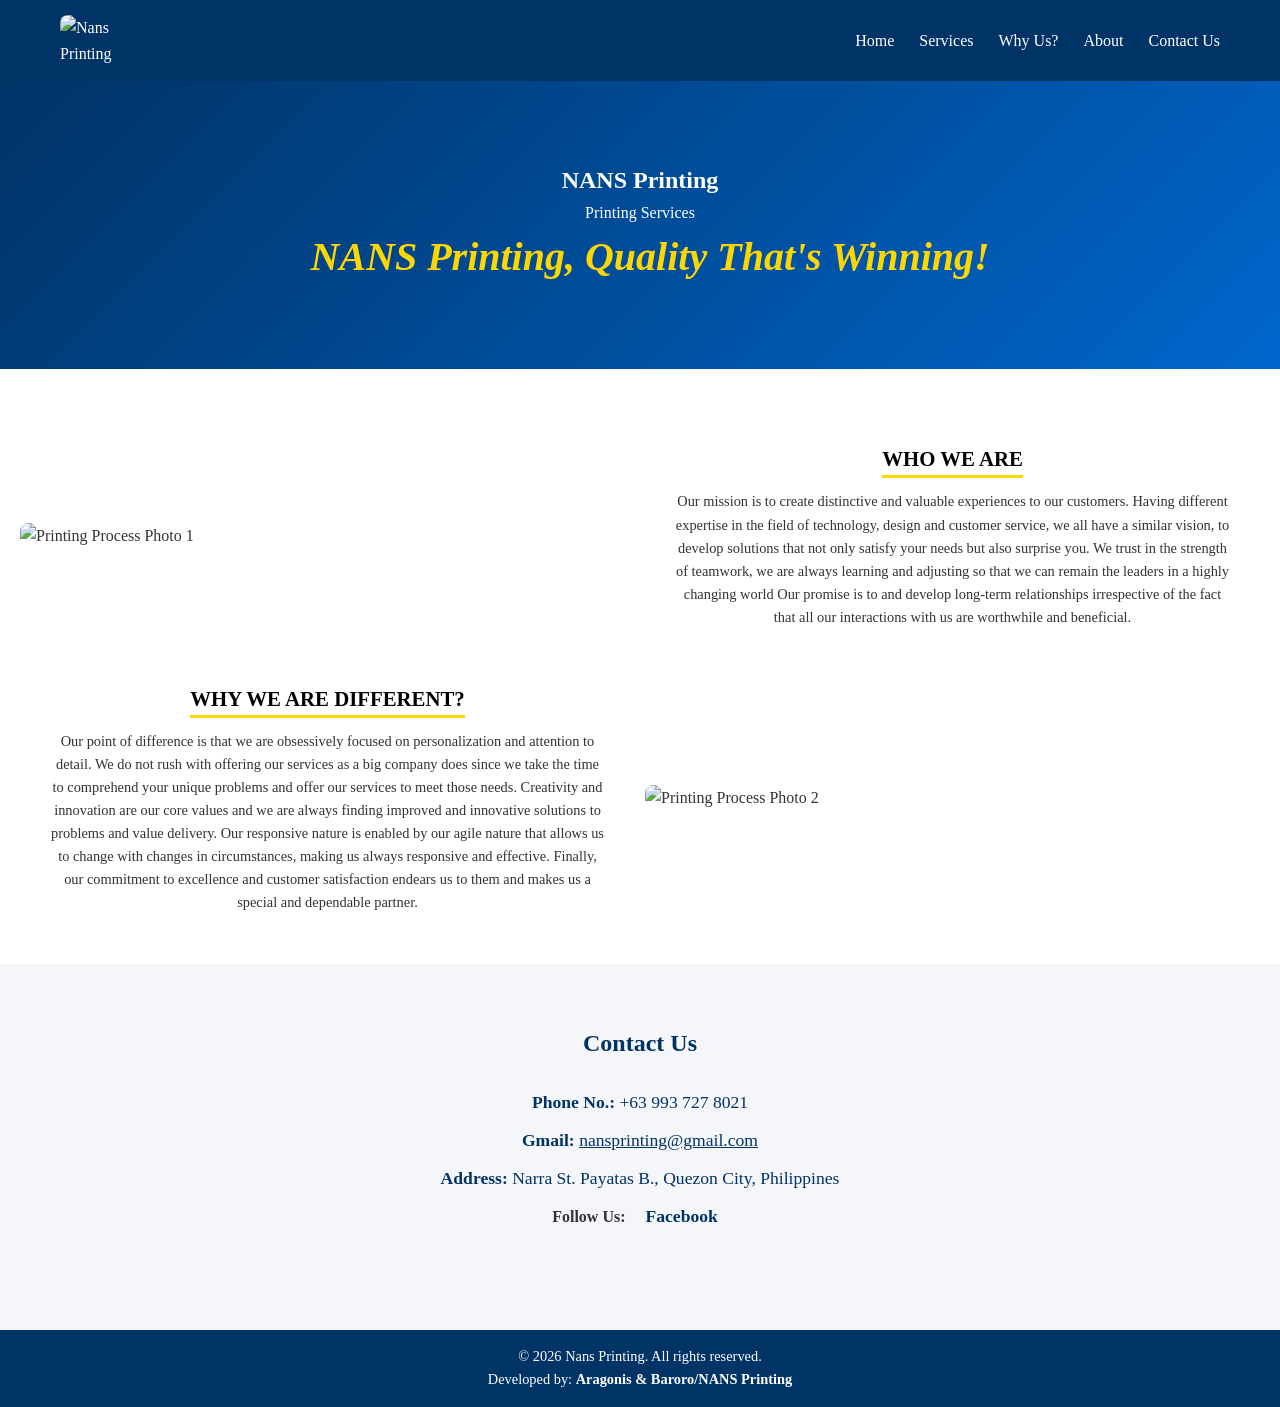
==== about.html @ 6f70358f "Add files via upload" ====
<!DOCTYPE html>
<html lang="en">
<head>
  <meta charset="UTF-8" />
  <meta name="viewport" content="width=device-width, initial-scale=1" />
  <title>NANS Printing</title>
  <link rel="stylesheet" href="style.css" />
</head>
<body>
  <header>
    <div class="logo">
      <img src="logo.png" alt="Nans Printing" />
    </div>
    <nav>
      <ul class="nav-links">
        <li><a href="index.html">Home</a></li>
        <li><a href="services.html">Services</a></li>
        <li><a href="why.html">Why Us?</a></li>
        <li><a href="about.html">About</a></li>
        <li><a href="contact.html">Contact Us</a></li>
      </ul>
    </nav>
  </header>

  <section id="home" class="hero">
    <h2>NANS Printing</h2>
    <p>Printing Services</p>
    <h1 class="tagline">NANS Printing, Quality That's Winning!</h1>
  </section>

  <section id="about" class="about-split">
  <div class="about-image">
    <img src="bg.jpg" alt="Printing Process Photo 1" />
  </div>
  <div class="about-text">
    <h2>WHO WE ARE</h2>
    <p>
      Our mission is to create distinctive and valuable experiences to our customers.
      Having different expertise in the field of technology, design and customer service, we all have a similar vision, to develop solutions that not only satisfy your needs but also surprise you.
      We trust in the strength of teamwork, we are always learning and adjusting so that we can remain the leaders in a highly changing world
      Our promise is to and develop long-term relationships irrespective of the fact that all our interactions with us are worthwhile and beneficial.
    </p>
  </div>
  <div class="about-text">
    <h2>WHY WE ARE DIFFERENT?</h2>
    <p>
      Our point of difference is that we are obsessively focused on personalization and attention to detail.
      We do not rush with offering our services as a big company does since we take the time to comprehend your unique problems and offer our services to meet those needs.
      Creativity and innovation are our core values and we are always finding improved and innovative solutions to problems and value delivery.
      Our responsive nature is enabled by our agile nature that allows us to change with changes in circumstances, making us always responsive and effective.
      Finally, our commitment to excellence and customer satisfaction endears us to them and makes us a special and dependable partner.
    </p>
  </div>
  </div>
  <div class="about-image">
    <img src="bg(1).jpg" alt="Printing Process Photo 2" />
  </div>
  </section>

  <section id="contact" class="contact">
    <h2>Contact Us</h2>
    <p><strong>Phone No.:</strong> +63 993 727 8021</p>
    <p>
      <strong>Gmail:</strong>
      <a href="mailto:nansprinting@gmail.com">nansprinting@gmail.com</a>
    </p>
    <p><strong>Address:</strong> Narra St. Payatas B., Quezon City, Philippines</p>
    <div class="social-links">
      <strong>Follow Us:</strong>
      <a href="https://www.facebook.com/nanske.flores" target="_blank"><i class="fab fa-facebook"></i> Facebook</a>
    </div>
  </section>

  <footer>
    <p>&copy; <span id="year"></span> Nans Printing. All rights reserved.</p>
    <p>Developed by: <strong>Aragonis & Baroro/NANS Printing</strong></p>
  </footer>

  <script>
    document.getElementById("year").textContent = new Date().getFullYear();
  </script>
</body>
</html>
---- style.css ----
* {
  box-sizing: border-box;
  margin: 0;
  padding: 0;
  font-family: Tahoma;
}

body {
  background-color: #f5f6fa;
  color: #333;
  line-height: 1.6;
}

header {
  background-color: #003366;
  color: white;
  display: flex;
  flex-wrap: wrap;
  justify-content: space-between;
  align-items: center;
  padding: 15px 60px;
}

.logo {
  display: flex;
  align-items: center;
  gap: 10px;
}

.logo img {
  width: 60px;
  height: auto;
  object-fit: contain;
  border-radius: 8px;
}

.tagline {
  font-style: italic;
  font-size: 2.5rem;
  margin-left: 20px;
  color: #ffd700;
}

.nav-links {
  list-style: none;
  display: flex;
  gap: 25px;
}

.nav-links a {
  color: white;
  text-decoration: none;
  font-weight: 500;
}

.nav-links a:hover {
  color: #ffd700;
}

.hero {
  text-align: center;
  padding: 80px 20px;
  background: linear-gradient(135deg, #003366, #0066cc);
  color: white;
}

.services {
  padding: 60px 20px;
  text-align: center;
}

.services h2 {
  color: #003366;
  margin-bottom: 25px;
}

.service-buttons {
  display: flex;
  flex-wrap: wrap;
  justify-content: center;
  gap: 15px;
  margin-bottom: 30px;
}

.btn {
  background-color: #003366;
  color: white;
  padding: 10px 16px;
  border-radius: 6px;
  text-decoration: none;
  font-weight: 500;
  transition: 0.3s;
}

.btn:hover {
  background-color: #0055aa;
}

.detail-card {
  display: none;
  background: white;
  padding: 25px;
  margin: 0 auto 30px;
  max-width: 700px;
  border-radius: 12px;
  box-shadow: 0 2px 8px rgba(0,0,0,0.1);
  text-align: center;
  animation: fadeIn 0.3s ease-in-out;
}

.detail-card:target {
  display: block;
}

.detail-card img {
  max-width: 100%;
  height: auto;
  border-radius: 8px;
  margin-bottom: 15px;
}

.close-btn {
  display: inline-block;
  margin-top: 15px;
  background-color: #0055aa;
  color: white;
  padding: 8px 14px;
  border-radius: 6px;
  text-decoration: none;
}

.close-btn:hover {
  background-color: #003366;
}

@keyframes fadeIn {
  from {opacity: 0; transform: translateY(10px);}
  to {opacity: 1; transform: translateY(0);}
}

.about, .contact, .why-choose, .testimonials {
  padding: 60px 20px;
  text-align: center;
}

.about, .why-choose {
  background-color: #e9f1ff;
}

.about h2, .contact h2, .why-choose h2, .testimonials h2 {
  color: #003366;
  margin-bottom: 25px;
}

.about-split {
  display: grid;
  grid-template-columns: 1fr 1fr;
  grid-template-rows: 1fr 1fr;
  gap: 0;
  padding: 0;
  background: #fff;
}

.about-split .about-img {
  width: 100%;
  height: 100%;
  overflow: hidden;
  display: flex;
  align-items: stretch;
}

.about-split .about-img img {
  width: 100%;
  height: 100%;
  max-height: 380px;
  object-fit: cover;
  display: block;
}

.about-split .about-hero,
.about-split .about-para {
  display: flex;
  flex-direction: column;
  justify-content: center;
  align-items: center;
  background: #fff;
  padding: 40px 30px 30px 30px;
  text-align: center;
}

.about-split .about-hero h2 {
  font-size: 2rem;
  margin-bottom: 12px;
  font-weight: 900;
  letter-spacing: 1px;
  color: #121212;
  text-transform: uppercase;
  border-bottom: 3px solid #23b167;
  display: inline-block;
  padding-bottom: 2px;
}

.about-split .about-hero p {
  font-size: 1rem;
  color: #222;
}

.about-split .about-para p {
  font-size: 1rem;
  color: #222;
}

.about-split {
  display: grid;
  grid-template-columns: 1fr 1fr;
  gap: 10px;
  padding: 40px 20px;
  align-items: center;
  background-color: white;
}

.about-split .about-image img {
  width: 100%;
  height: auto;
  border-radius: 8px;
  object-fit: cover;
}

.about-split .about-text {
  text-align: center;
  font-size: 0.9rem;
  color: #333;
  padding: 10px 30px;
}

.about-split h2 {
  font-weight: 900;
  text-transform: uppercase;
  font-size: 1.3rem;
  margin-bottom: 12px;
  color: #000;
  border-bottom: 3px solid #ffd700;
  width: fit-content;
  margin-left: auto;
  margin-right: auto;
}

@media (max-width: 900px) {
  .about-split {
    grid-template-columns: 1fr;
    grid-template-rows: repeat(4, auto);
  }
  .about-split .about-img img {
    max-height: 240px;
  }
}

.why-choose .reasons {
  display: flex;
  flex-wrap: wrap;
  justify-content: center;
  gap: 30px;
}

.why-choose .reason {
  background: white;
  padding: 20px;
  border-radius: 10px;
  box-shadow: 0 2px 10px rgba(0,0,0,0.05);
  width: 220px;
  text-align: center;
}

.testimonials .inner {
  max-width: 1000px;
  margin: 0 auto;
}

.testimonials .row {
  display: flex;
  flex-wrap: wrap;
  justify-content: center;
  gap: 25px;
}

.testimonials .col {
  background: white;
  border-radius: 10px;
  box-shadow: 0 2px 12px rgba(0,0,0,0.1);
  padding: 20px;
  max-width: 300px;
}

.testimonials .testimonial img {
  border-radius: 50%;
  width: 80px;
  height: 80px;
  object-fit: cover;
  margin-bottom: 15px;
}

.testimonials .testimonial p {
  font-style: italic;
  margin-bottom: 10px;
}

.testimonials .name h3 {
  color: #003366;
  margin-bottom: 3px;
}

.testimonials .position p {
  font-size: 0.9em;
  color: gray;
  margin-bottom: 8px;
}

.testimonials .stars {
  color: #ffd700;
  font-size: 1.1rem;
}

.why-combined-container {
  padding: 60px 0 60px 0;
  background: #fff;
}

.why-custom {
  text-align: center;
  margin-bottom: 40px;
}

.why-custom h2 {
  font-size: 2.8rem;
  font-weight: 800;
  margin-bottom: 18px;
  color: #222;
}

.why-custom p {
  font-size: 1.3rem;
  font-weight: 300;
  line-height: 1.6;
  max-width: 950px;
  margin: 0 auto 28px auto;
  color: #444;
}

.why-features {
  display: flex;
  flex-wrap: wrap;
  justify-content: center;
  gap: 28px;
  margin-top: 24px;
}

.why-features > div {
  background: #f5f6fa;
  padding: 20px 25px;
  border-radius: 10px;
  box-shadow: 0 2px 10px rgba(0,0,0,0.06);
  width: 220px;
  min-height: 160px;
  text-align: center;
}

.why-features h3 {
  color: #003366;
  font-size: 1.2rem;
  margin-bottom: 8px;
  font-weight: 700;
}

.why-features p {
  color: #333;
  font-size: 1rem;
}

.testimonials-custom {
  padding: 50px 20px 20px 20px;
  text-align: center;
  background-color: #fff1a0;
  color: #333;
  font-family: 'Segoe UI', Tahoma, Geneva, Verdana, sans-serif;
  max-width: 700px;
  margin: 0 auto;
  border-radius: 10px;
  box-shadow: 0 2px 16px rgba(0,0,0,0.06);
  position: relative;
}

.testimonial-slider {
  display: flex;
  align-items: center;
  justify-content: center;
  gap: 20px;
}

.testimonial-btn {
  background: #fff;
  border: 2px solid #ffd700;
  color: #ffd700;
  border-radius: 50%;
  width: 44px;
  height: 44px;
  font-size: 2rem;
  cursor: pointer;
  transition: background 0.2s, color 0.2s;
}

.testimonial-btn:hover {
  background: #ffd700;
  color: #fff;
}

.testimonial-content {
  width: 470px;
  min-height: 220px;
  position: relative;
  display: flex;
  overflow: hidden;
  justify-content: center;
}

.testimonial-item {
  display: none;
  flex-direction: column;
  align-items: center;
  width: 100%;
  transition: opacity 0.3s;
  position: absolute;
  left: 0;
  top: 0;
}

.testimonial-item.active {
  display: flex;
  position: static;
}

.testimonial-quote {
  font-size: 4rem;
  color: #ffd700;
  margin-bottom: 10px;
  font-weight: 900;
  line-height: 1;
}

.testimonial-content blockquote {
  font-style: italic;
  font-size: 1.2rem;
  margin: 0 20px 15px 20px;
  color: #555;
}

.testimonial-content cite {
  display: block;
  font-weight: 600;
  font-style: normal;
  font-size: 1rem;
  color: #777;
  margin-top: 6px;
}

@media (max-width: 900px) {
  .testimonial-content {
    width: 92vw;
    min-height: 190px;
  }
}


@media (max-width: 900px) {
  .why-features {
    flex-direction: column;
    align-items: center;
    gap: 20px;
  }
  .testimonial-content {
    width: 92vw;
    min-height: 190px;
  }
}


.contact p, .contact a {
  font-size: 1.1rem;
  color: #003366;
  margin: 10px 0;
}

.custom-contact-block {
  padding: 60px 10px 36px 10px;
  text-align: center;
  background: #fffbe9;
}

.custom-contact-block h2 {
  font-size: 2rem;
  color: #876800;
  margin-bottom: 10px;
  font-weight: bold;
  display: inline-block;
  border-bottom: 2.5px solid #ffd700;
  padding-bottom: 5px;
}

.custom-contact-block p {
  font-size: 1rem;
  color: #816303;
  margin-bottom: 38px;
}

.custom-contact-list {
  display: flex;
  flex-wrap: wrap;
  justify-content: center;
  gap: 24px;
  margin-top: 10px;
}

.contact-box {
  display: flex;
  align-items: flex-start;
  background: #fffdfa;
  border: 3px solid #ffd700;
  border-radius: 12px;
  padding: 12px 17px 12px 12px;
  min-width: 300px;
  max-width: 245px;
  box-shadow: 0 1px 6px rgba(162, 127, 9, 0.07);
  gap: 14px;
  margin-bottom: 10px;
  text-align: left;
  transition: box-shadow 0.24s, border-color 0.24s;
}

.contact-box:hover {
  box-shadow: 0 4px 16px rgba(255,215,0, 0.16);
  border-color: #e6c200;
}

.contact-icon {
  width: 38px;
  height: 38px;
  margin-top: 3px;
  flex-shrink: 0;
  display: flex;
  align-items: center;
  justify-content: center;
}

.location-icon {
  border-radius: 50%;
  background: linear-gradient(135deg, #ffd700 70%, #fff6a0 100%);
  position: relative;
}
.location-icon:after {
  content: '';
  display: block;
  width: 13px;
  height: 13px;
  background: #fff;
  border-radius: 50%;
  position: absolute;
  left: 12px;
  top: 9px;
  border: 2px solid #ffd700;
}
.location-icon:before {
  content: '';
  position: absolute;
  left: 15px;
  top: 22px;
  width: 8px;
  height: 10px;
  border-radius: 6px 6px 15px 15px/7px 7px 17px 17px;
  background: #ffd700;
}

.phone-icon {
  background: #ffd700;
  border-radius: 10px;
  position: relative;
}
.phone-icon:before {
  content: '';
  position: absolute;
  left: 12px;
  top: 8px;
  width: 13px;
  height: 18px;
  border-radius: 7px 7px 13px 13px/6px 6px 14px 14px;
  background: #fff;
  border: 2px solid #ffd700;
  border-bottom-width: 5px;
  transform: rotate(-25deg);
}
.phone-icon:after {
  content: '';
  position: absolute;
  left: 19px;
  top: 24px;
  width: 4px;
  height: 4px;
  border-radius: 50%;
  background: #fffbe9;
  border: 1.5px solid #ffd700;
}

.email-icon {
  position: relative;
  background: #ffd700;
  border-radius: 8px;
}
.email-icon:before {
  content: '';
  display: block;
  position: absolute;
  left: 7px;
  top: 10px;
  width: 24px;
  height: 16px;
  background: #fff;
  border: 2px solid #ffd700;
  border-radius: 5px;
}
.email-icon:after {
  content: '';
  position: absolute;
  left: 9px;
  top: 16px;
  width: 20px;
  height: 4px;
  border-bottom: 2.4px solid #ffd700;
  border-radius: 1.5px;
  transform: rotate(-7deg);
  background: transparent;
}

.fax-icon {
  position: relative;
  background: #ffe476;
  border-radius: 10px;
}
.fax-icon:before {
  content: '';
  position: absolute;
  left: 8px;
  top: 10px;
  width: 22px;
  height: 15px;
  background: #fff;
  border: 2px solid #ffd700;
  border-radius: 3px;
}
.fax-icon:after {
  content: '';
  position: absolute;
  left: 15px;
  top: 23px;
  width: 8px;
  height: 6px;
  border-radius: 2px 2px 6px 6px/2px 2px 5px 5px;
  background: #fffbe9;
  border: 1.7px solid #ffd700;
}

.contact-box strong {
  display: block;
  font-size: 1rem;
  color: #bc9a00;
  margin-bottom: 3px;
}
.contact-box p {
  margin: 0;
  font-size: 0.96rem;
  color: #494307;
}

@media (max-width: 725px) {
  .custom-contact-list {
    flex-direction: column;
    align-items: center;
    gap: 18px;
  }
  .contact-box {
    width: 98vw;
    max-width: 100%;
    min-width: 0;
  }
}

.social-links a {
  color: #003366;
  text-decoration: none;
  margin: 0 10px;
  font-weight: 600;
}

.social-links a i {
  margin-right: 6px;
}

.social-links a:hover {
  color: #0055aa;
}

footer {
  background-color: #003366;
  color: white;
  text-align: center;
  padding: 15px;
  margin-top: 40px;
  font-size: 0.9em;
}

@media (max-width: 768px) {
  header {
    flex-direction: column;
    padding: 20px;
  }
  
  .nav-links {
    gap: 15px;
    flex-wrap: wrap;
    justify-content: center;
    margin-top: 10px;
  }

  .why-choose .reasons {
    flex-direction: column;
    gap: 20px;
  }

  .testimonials .row {
    flex-direction: column;
    gap: 20px;
  }
}
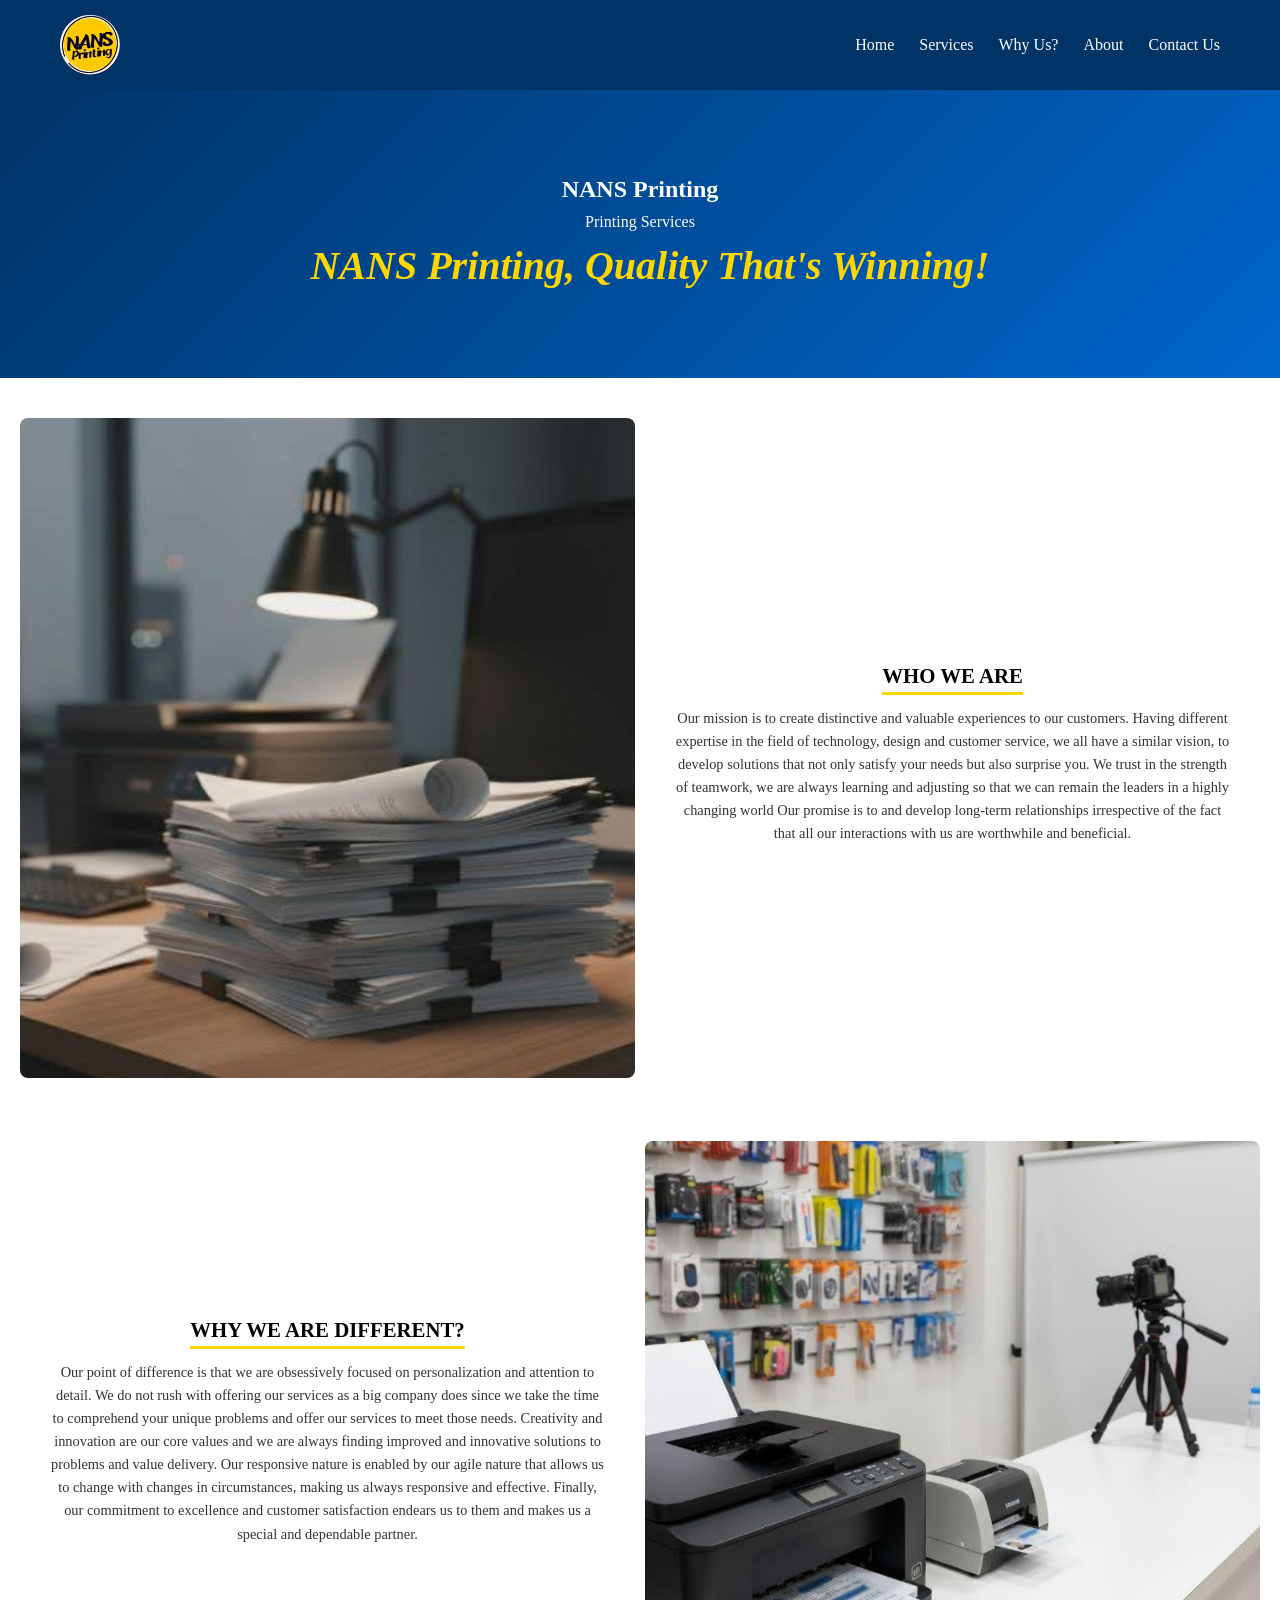
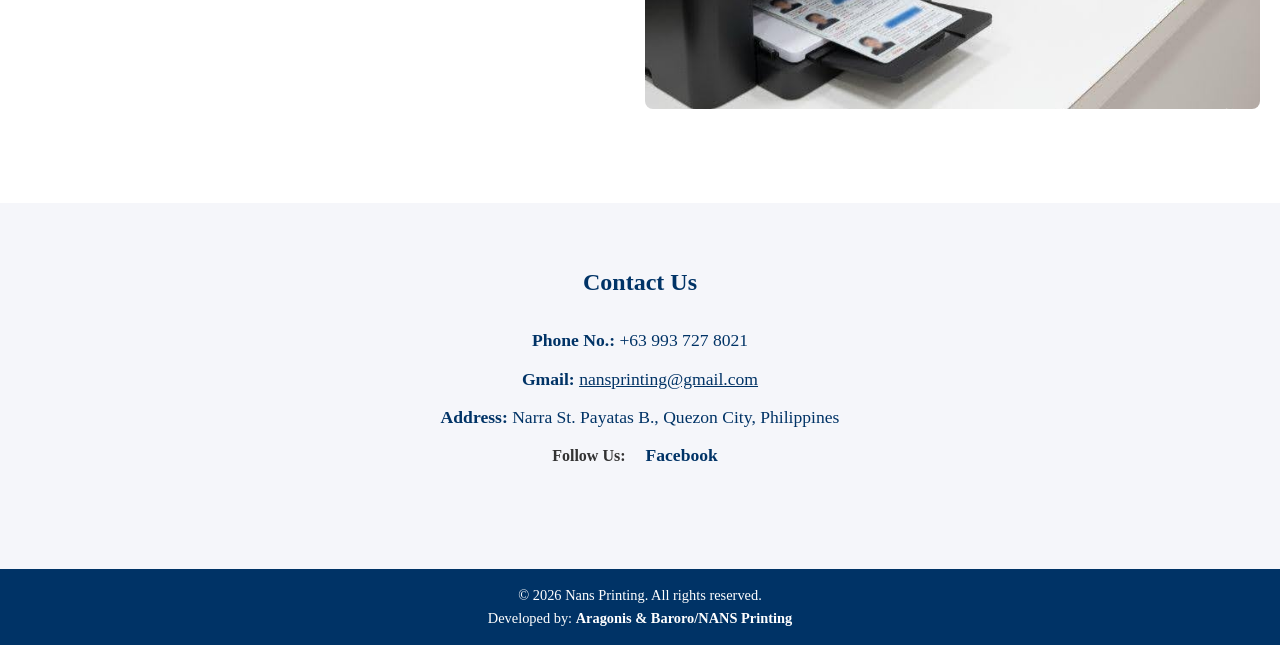
==== commit 4140bf61: "Update about.html" ====
--- a/about.html
+++ b/about.html
@@ -9,7 +9,7 @@
 <body>
   <header>
     <div class="logo">
-      <img src="logo.png" alt="Nans Printing" />
+      <img src="WEBSITE\logo.png" alt="Nans Printing" />
     </div>
     <nav>
       <ul class="nav-links">
@@ -30,7 +30,7 @@
 
   <section id="about" class="about-split">
   <div class="about-image">
-    <img src="bg.jpg" alt="Printing Process Photo 1" />
+    <img src="WEBSITE\bg.jpg" alt="Printing Process Photo 1" />
   </div>
   <div class="about-text">
     <h2>WHO WE ARE</h2>
@@ -53,7 +53,7 @@
   </div>
   </div>
   <div class="about-image">
-    <img src="bg(1).jpg" alt="Printing Process Photo 2" />
+    <img src="WEBSITE\bg(1).jpg" alt="Printing Process Photo 2" />
   </div>
   </section>
 
@@ -81,3 +81,4 @@
   </script>
 </body>
 </html>
+
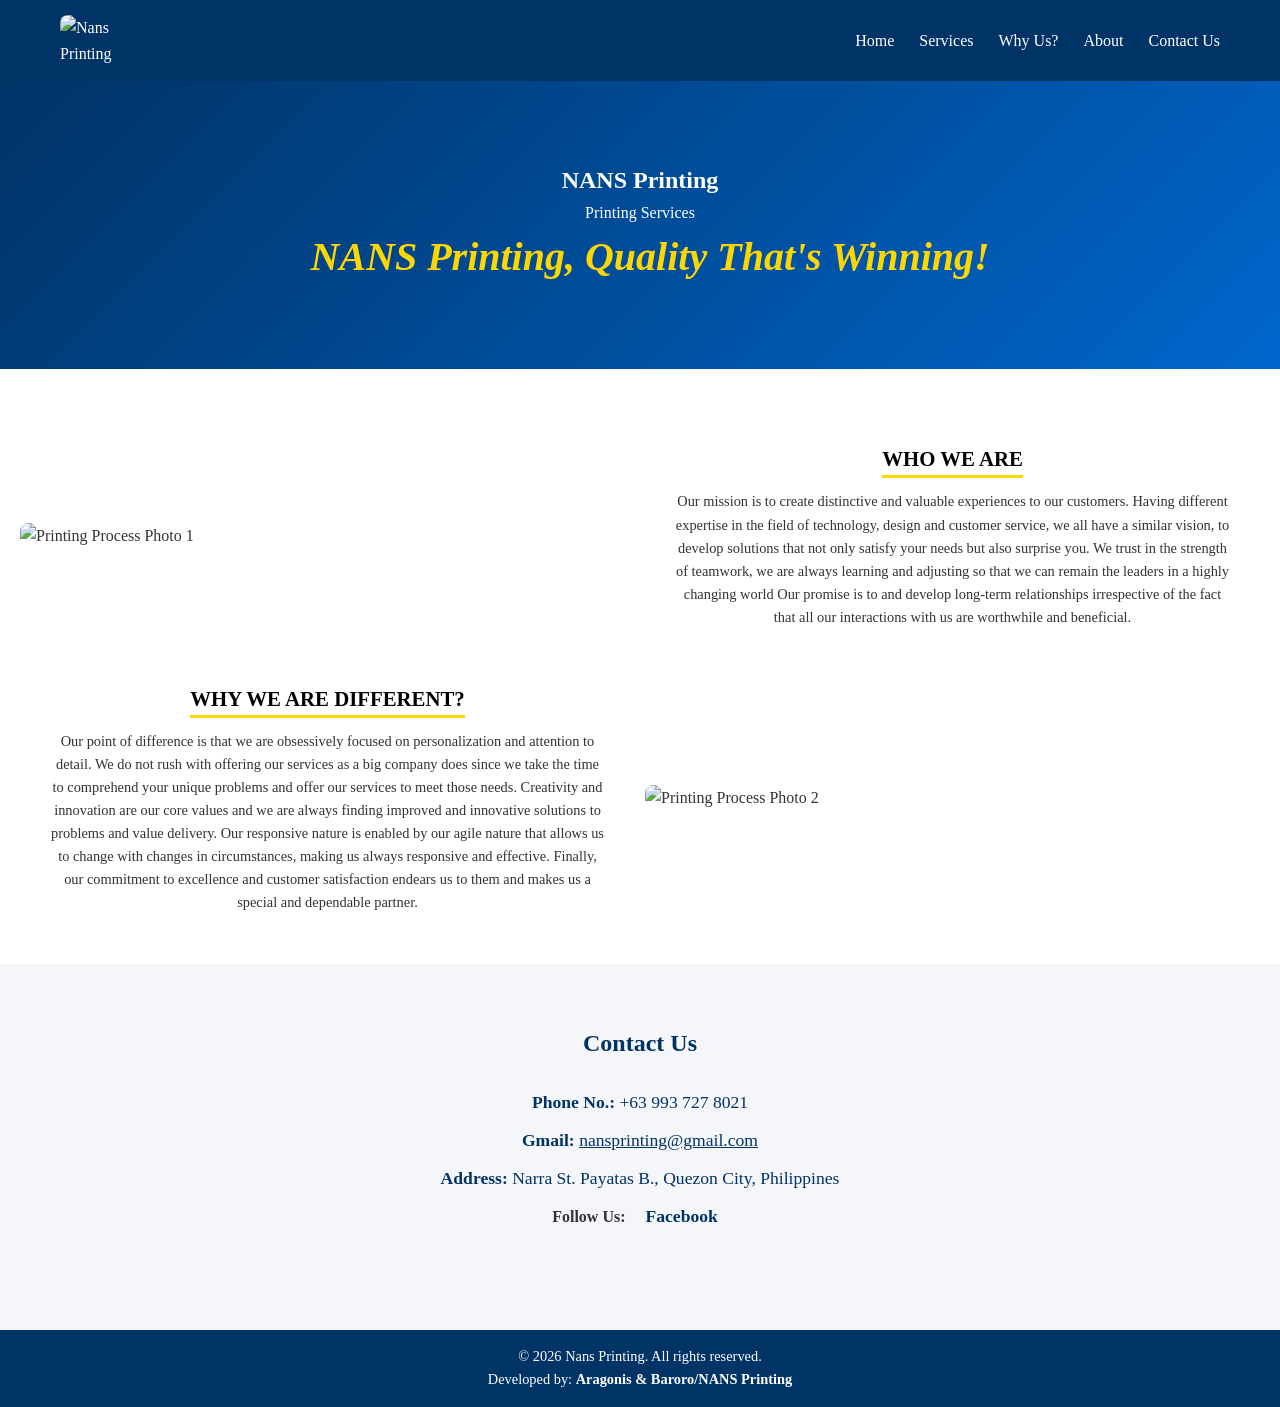
==== commit d26b168e: "Update about.html" ====
--- a/about.html
+++ b/about.html
@@ -9,7 +9,7 @@
 <body>
   <header>
     <div class="logo">
-      <img src="WEBSITE\logo.png" alt="Nans Printing" />
+      <img src="nansprinting\WEBSITE\logo.png" alt="Nans Printing" />
     </div>
     <nav>
       <ul class="nav-links">
@@ -30,7 +30,7 @@
 
   <section id="about" class="about-split">
   <div class="about-image">
-    <img src="WEBSITE\bg.jpg" alt="Printing Process Photo 1" />
+    <img src="nansprinting\WEBSITE\bg.jpg" alt="Printing Process Photo 1" />
   </div>
   <div class="about-text">
     <h2>WHO WE ARE</h2>
@@ -53,7 +53,7 @@
   </div>
   </div>
   <div class="about-image">
-    <img src="WEBSITE\bg(1).jpg" alt="Printing Process Photo 2" />
+    <img src="nansprinting\WEBSITE\bg(1).jpg" alt="Printing Process Photo 2" />
   </div>
   </section>
 
@@ -82,3 +82,4 @@
 </body>
 </html>
 
+
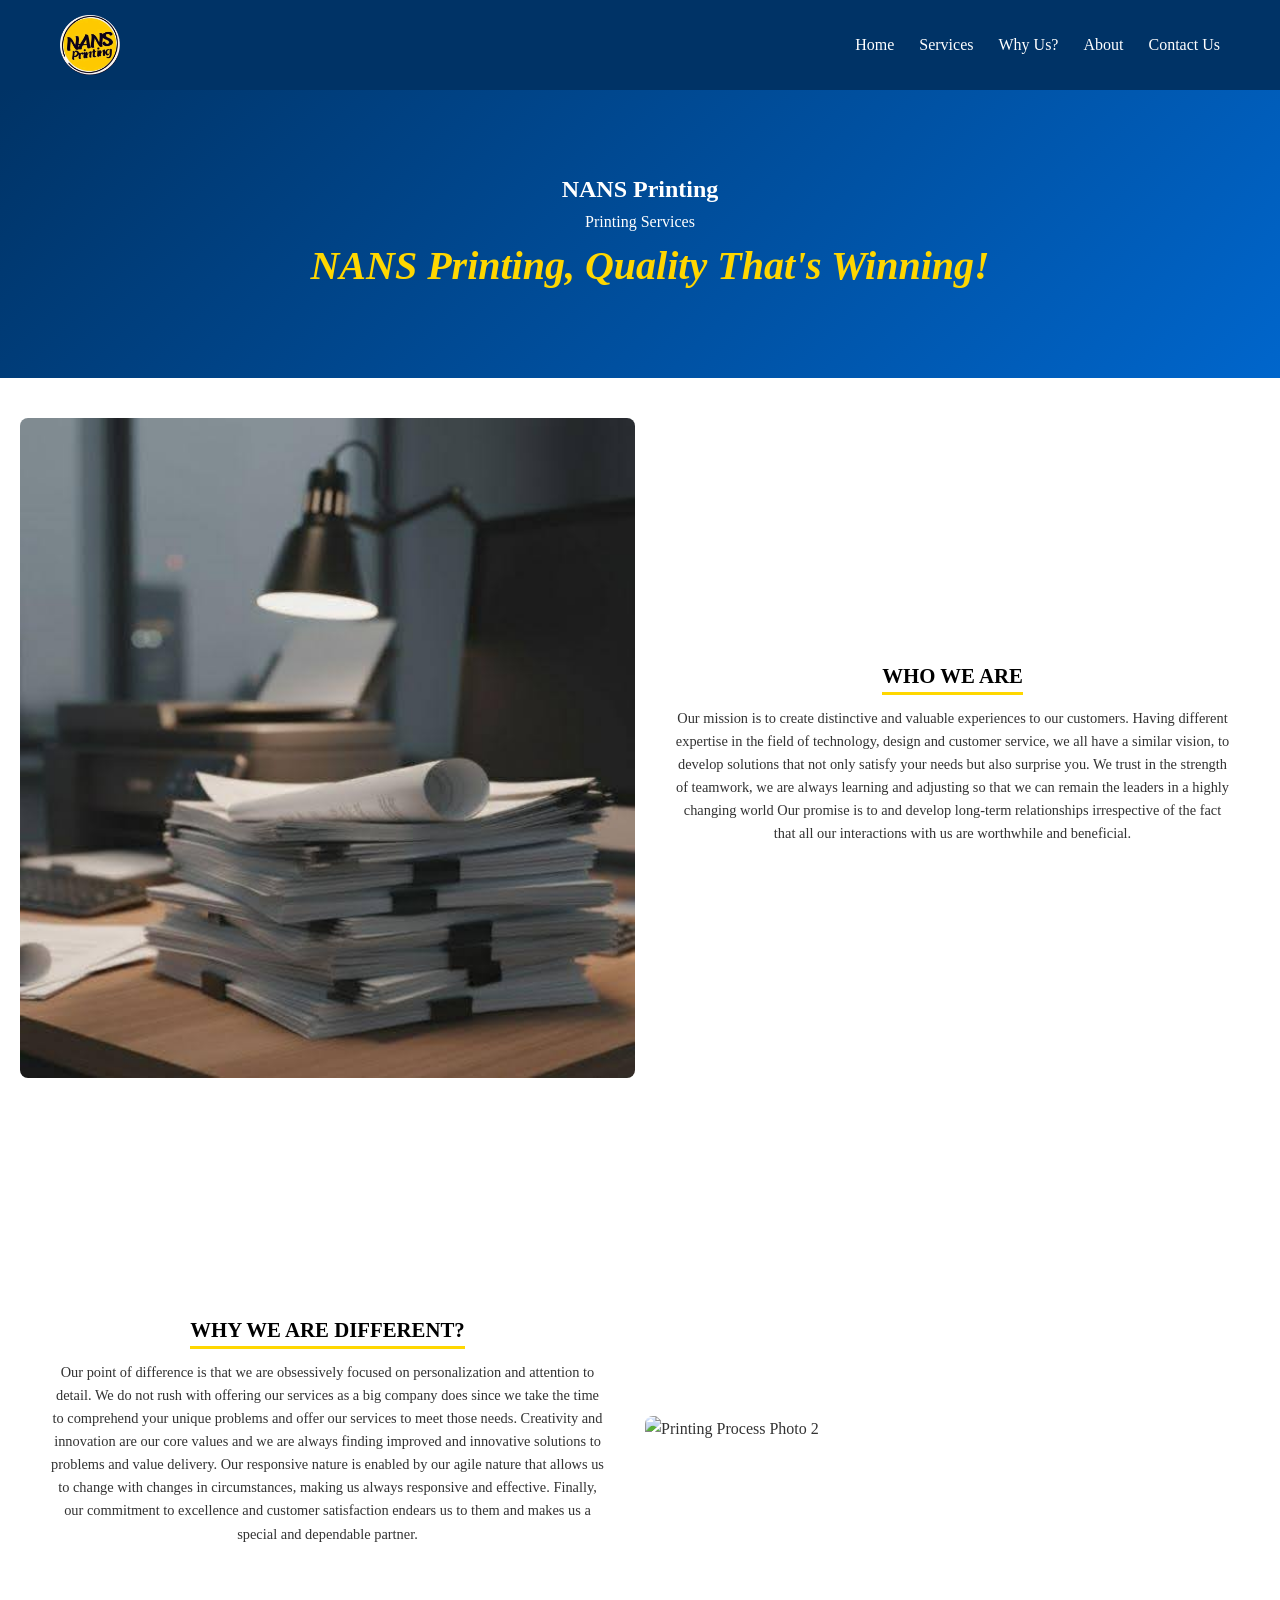
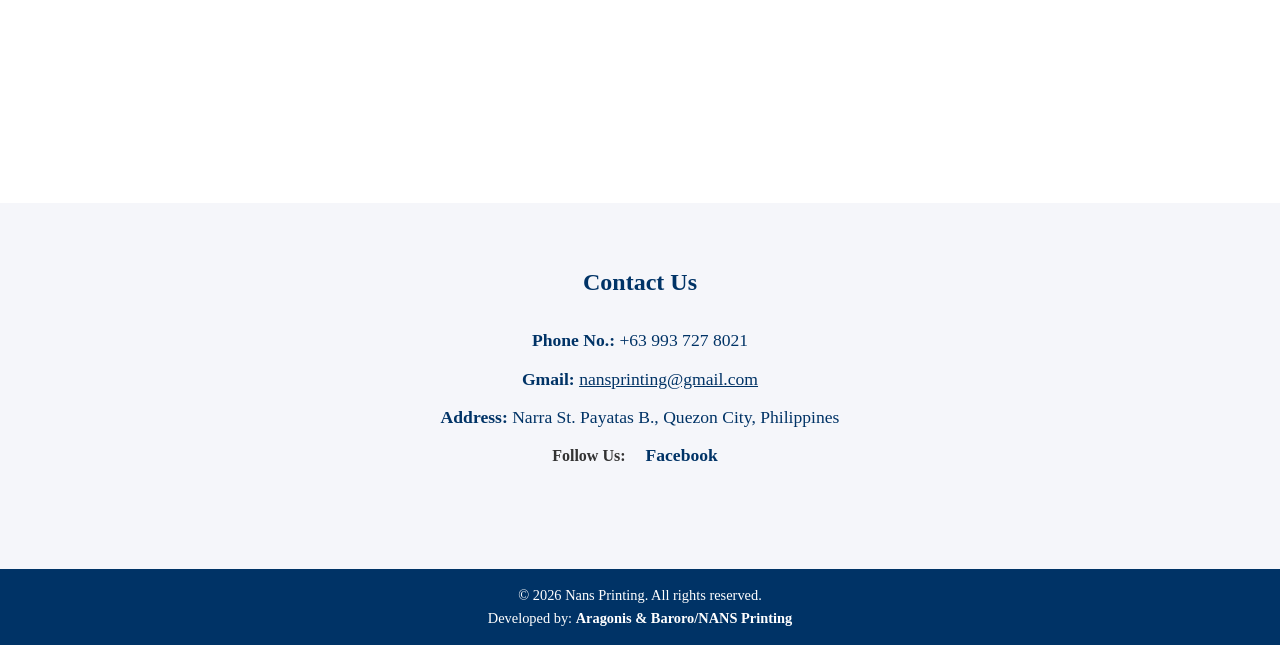
==== commit b2901765: "Update about.html" ====
--- a/about.html
+++ b/about.html
@@ -9,7 +9,7 @@
 <body>
   <header>
     <div class="logo">
-      <img src="nansprinting\WEBSITE\logo.png" alt="Nans Printing" />
+      <img src="WEBSITE\logo.png" alt="Nans Printing" />
     </div>
     <nav>
       <ul class="nav-links">
@@ -30,7 +30,7 @@
 
   <section id="about" class="about-split">
   <div class="about-image">
-    <img src="nansprinting\WEBSITE\bg.jpg" alt="Printing Process Photo 1" />
+    <img src="WEBSITE\bg.jpg" alt="Printing Process Photo 1" />
   </div>
   <div class="about-text">
     <h2>WHO WE ARE</h2>
@@ -83,3 +83,4 @@
 </html>
 
 
+
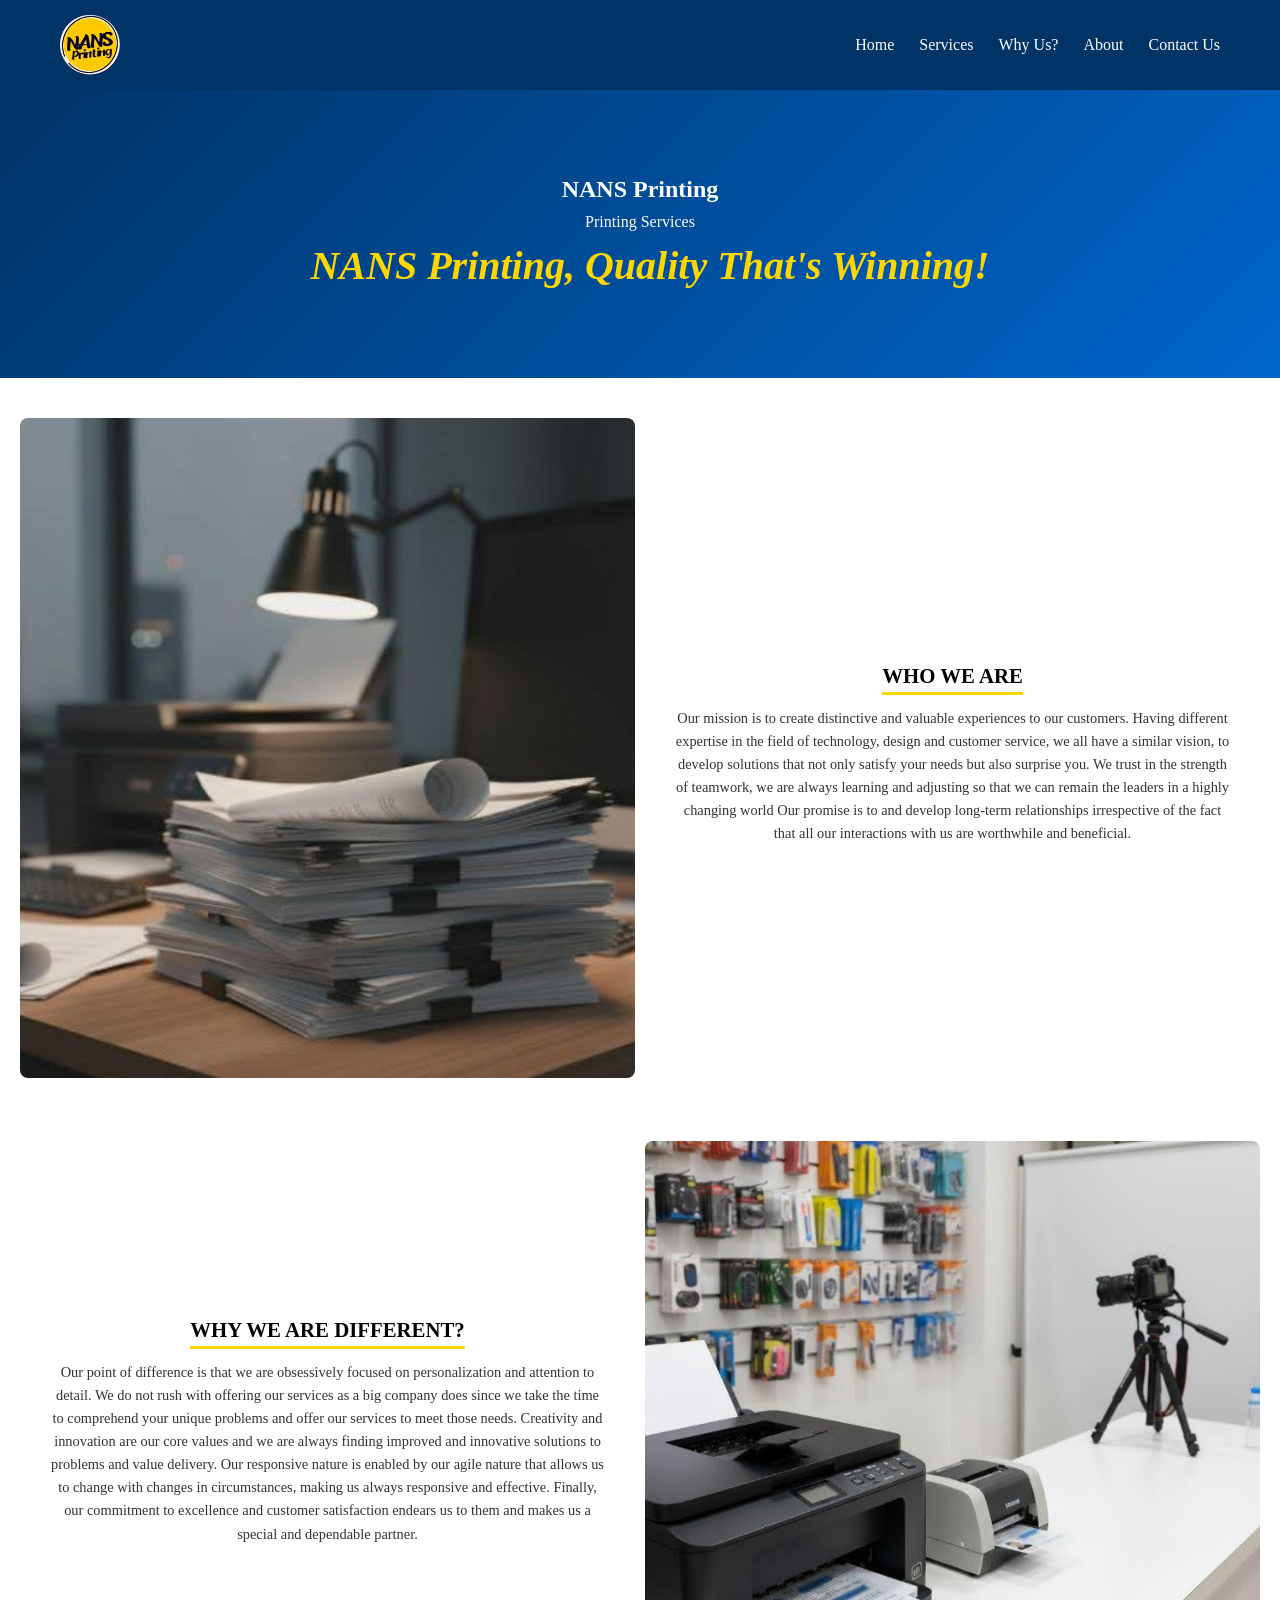
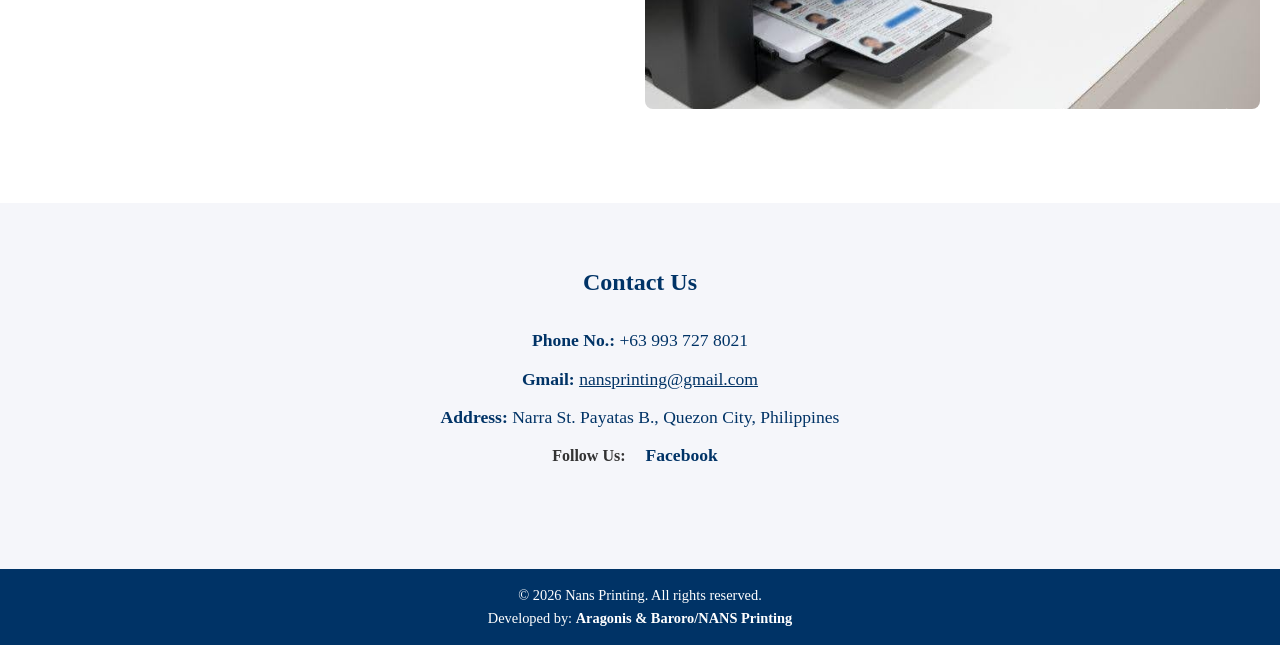
==== commit bdeb668e: "Update about.html" ====
--- a/about.html
+++ b/about.html
@@ -53,7 +53,7 @@
   </div>
   </div>
   <div class="about-image">
-    <img src="nansprinting\WEBSITE\bg(1).jpg" alt="Printing Process Photo 2" />
+    <img src="WEBSITE\bg(1).jpg" alt="Printing Process Photo 2" />
   </div>
   </section>
 
@@ -84,3 +84,4 @@
 
 
 
+
